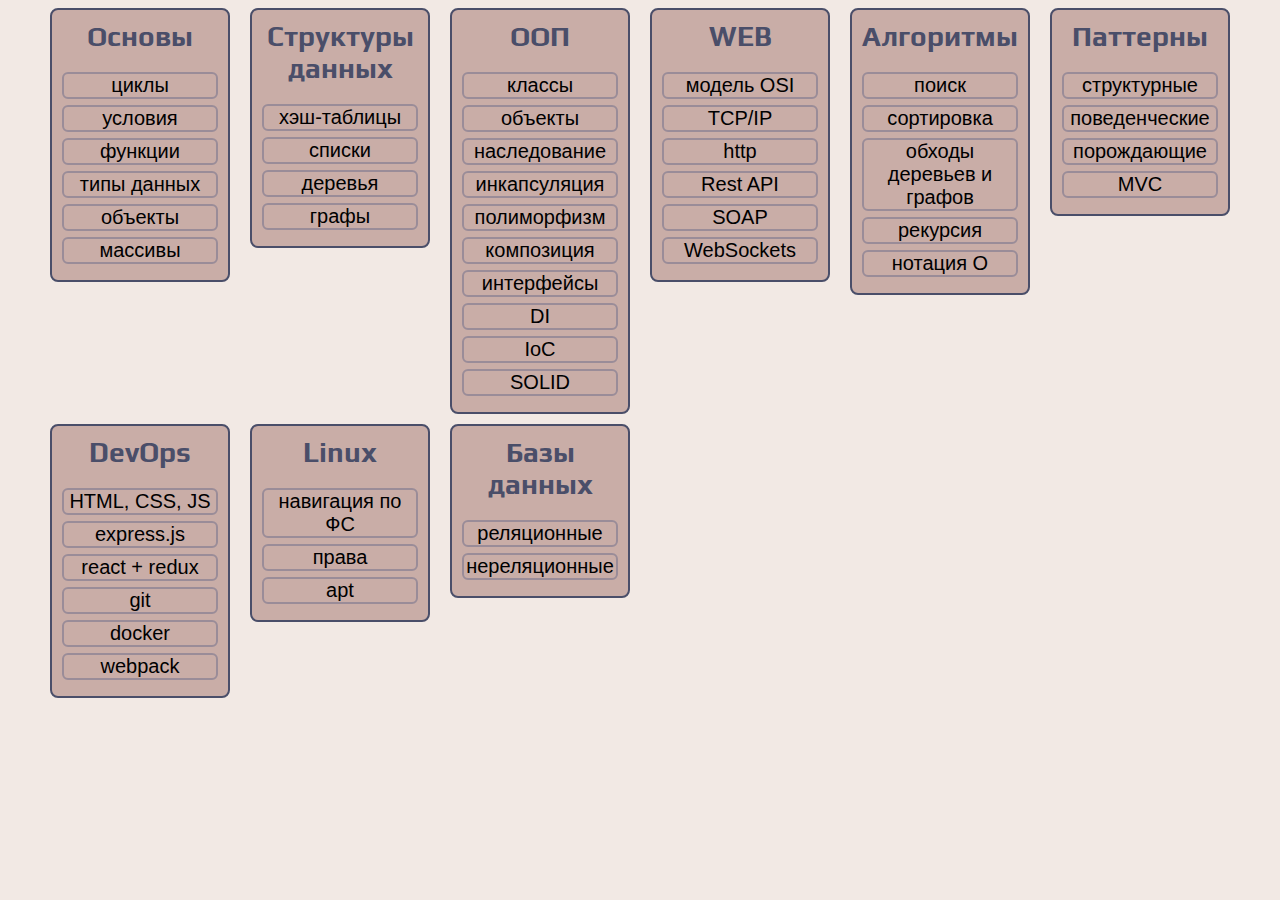
==== index.html @ ba3ed96c "first commit" ====
<!doctype html>
<html lang="en">
<head>
    <meta charset="UTF-8">
    <meta name="viewport" content="width=device-width, user-scalable=no, initial-scale=1.0, maximum-scale=1.0, minimum-scale=1.0">
    <meta http-equiv="X-UA-Compatible" content="ie=edge">
    <link rel="stylesheet" href="styles/index.css">
    <link href="https://fonts.googleapis.com/css2?family=Play:wght@700&family=Ubuntu+Condensed&display=swap" rel="stylesheet">
    <title>Main</title>
</head>
<body>
    <div class="container">
<!----------------Основы---------------->
        <div class="card">
            <div class="title">
                <p>Основы</p>
                <div class="subtitle" id="cycles" onclick="location.href='src/basics/cycles.html'">
                    <p>циклы</p>
                </div>
                <div class="subtitle" id="conditions" onclick="location.href='src/basics/conditions.html'">
                    <p>условия</p>
                </div>
                <div class="subtitle" id="functions" onclick="location.href='src/basics/functions.html'">
                    <p>функции</p>
                </div>
                <div class="subtitle" id="data-types" onclick="location.href='src/basics/data-types.html'">
                    <p>типы данных</p>
                </div>
                <div class="subtitle" id="objects" onclick="location.href='src/basics/objects.html'">
                    <p>объекты</p>
                </div>
                <div class="subtitle" id="arrays" onclick="location.href='src/basics/arrays.html'">
                    <p>массивы</p>
                </div>
            </div>
        </div>
<!-----------Структуры данных----------->
        <div class="card">
            <div class="title">
                <p>Структуры данных</p>
                <div class="subtitle" onclick="location.href='src/data-structures/.html'">
                    <p>хэш-таблицы</p>
                </div>
                <div class="subtitle" onclick="location.href='src/data-structures/.html'">
                    <p>списки</p>
                </div>
                <div class="subtitle" onclick="location.href='src/data-structures/.html'">
                    <p>деревья</p>
                </div>
                <div class="subtitle" onclick="location.href='src/data-structures/.html'">
                    <p>графы</p>
                </div>
            </div>
        </div>
<!-----------------ООП------------------>
        <div class="card">
            <div class="title">
                <p>ООП</p>
                <div class="subtitle" onclick="location.href='src/oop/.html'">
                    <p>классы</p>
                </div>
                <div class="subtitle" onclick="location.href='src/oop/.html'">
                    <p>объекты</p>
                </div>
                <div class="subtitle" onclick="location.href='src/oop/.html'">
                    <p>наследование</p>
                </div>
                <div class="subtitle" onclick="location.href='src/oop/.html'">
                    <p>инкапсуляция</p>
                </div>
                <div class="subtitle" onclick="location.href='src/oop/.html'">
                    <p>полиморфизм</p>
                </div>
                <div class="subtitle" onclick="location.href='src/oop/.html'">
                    <p>композиция</p>
                </div>
                <div class="subtitle" onclick="location.href='src/oop/.html'">
                    <p>интерфейсы</p>
                </div>
                <div class="subtitle" onclick="location.href='src/oop/.html'">
                    <p>DI</p>
                </div>
                <div class="subtitle" onclick="location.href='src/oop/.html'">
                    <p>IoC</p>
                </div>
                <div class="subtitle" onclick="location.href='src/oop/.html'">
                    <p>SOLID</p>
                </div>
            </div>
        </div>
<!-----------------WEB------------------>
        <div class="card">
            <div class="title">
                <p>WEB</p>
                <div class="subtitle" onclick="location.href='src/web/.html'">
                    <p>модель OSI</p>
                </div>
                <div class="subtitle" onclick="location.href='src/web/.html'">
                    <p>TCP/IP</p>
                </div>
                <div class="subtitle" onclick="location.href='src/web/.html'">
                    <p>http</p>
                </div>
                <div class="subtitle" onclick="location.href='src/web/.html'">
                    <p>Rest API</p>
                </div>
                <div class="subtitle" onclick="location.href='src/web/.html'">
                    <p>SOAP</p>
                </div>
                <div class="subtitle" onclick="location.href='src/web/.html'">
                    <p>WebSockets</p>
                </div>
            </div>
        </div>
<!--------------Алгоритмы--------------->
        <div class="card">
            <div class="title">
                <p>Алгоритмы</p>
                <div class="subtitle" onclick="location.href='src//.html'">
                    <p>поиск</p>
                </div>
                <div class="subtitle" onclick="location.href='src//.html'">
                    <p>сортировка</p>
                </div>
                <div class="subtitle" onclick="location.href='src//.html'">
                    <p>обходы деревьев и графов</p>
                </div>
                <div class="subtitle" onclick="location.href='src//.html'">
                    <p>рекурсия</p>
                </div>
                <div class="subtitle" onclick="location.href='src//.html'">
                    <p>нотация О</p>
                </div>
            </div>
        </div>
<!--------------Паттерны---------------->
        <div class="card">
            <div class="title">
                <p>Паттерны</p>
                <div class="subtitle" onclick="location.href='src//.html'">
                    <p>структурные</p>
                </div>
                <div class="subtitle" onclick="location.href='src//.html'">
                    <p>поведенческие</p>
                </div>
                <div class="subtitle" onclick="location.href='src//.html'">
                    <p>порождающие</p>
                </div>
                <div class="subtitle" onclick="location.href='src//.html'">
                    <p>MVC</p>
                </div>
            </div>
        </div>
<!----------------DevOps---------------->
        <div class="card">
            <div class="title">
                <p>DevOps</p>
                <div class="subtitle" onclick="location.href='src//.html'">
                    <p>HTML, CSS, JS</p>
                </div>
                <div class="subtitle" onclick="location.href='src//.html'">
                    <p>express.js</p>
                </div>
                <div class="subtitle" onclick="location.href='src//.html'">
                    <p>react + redux</p>
                </div>
                <div class="subtitle" onclick="location.href='src//.html'">
                    <p>git</p>
                </div>
                <div class="subtitle" onclick="location.href='src//.html'">
                    <p>docker</p>
                </div>
                <div class="subtitle" onclick="location.href='src//.html'">
                    <p>webpack</p>
                </div>
            </div>
        </div>
<!----------------Linux----------------->
        <div class="card">
            <div class="title">
                <p>Linux</p>
                <div class="subtitle" onclick="location.href='src//.html'">
                    <p>навигация по ФС</p>
                </div>
                <div class="subtitle" onclick="location.href='src//.html'">
                    <p>права</p>
                </div>
                <div class="subtitle" onclick="location.href='src//.html'">
                    <p>apt</p>
                </div>
            </div>
        </div>
<!-------------Базы данных-------------->
        <div class="card">
            <div class="title">
                <p>Базы данных</p>
                <div class="subtitle" onclick="location.href='src//.html'">
                    <p>реляционные</p>
                </div>
                <div class="subtitle" onclick="location.href='src//.html'">
                    <p>нереляционные</p>
                </div>
            </div>
        </div>
    </div>
</body>
</html>
---- styles/index.css ----
body{
    background-color: #f2e9e4;
    cursor: default;
}

.container{
    display: grid;
    /*grid-auto-flow: column;*/
    grid-template-columns: repeat( auto-fill, 200px);
    justify-content: center;
    grid-row-gap: 10px;
}

.card{
    background-color: #c9ada7;
    padding: 10px 10px 10px 10px;
    width: 156px;
    border-radius: 8px;
    border: 2px solid #4a4e69;
    align-self: start;
    justify-self: center;
}

.title > p{
    font-family: 'Play', sans-serif;
    font-weight: bold;
    font-size: 28px;
    margin: 0 0 20px 0;
    text-align: center;
    color: #4a4e69;
}

.subtitle > p{
    font-family: 'Ubuntu Condensed', sans-serif;
    font-size: 20px;
    border: 2px solid #9a8c98;
    border-radius: 6px;
    text-align: center;
    margin: 0 0 6px 0;
}

.subtitle > p:hover{
    cursor: pointer;
    border: 2px solid darkred;
    color: darkred;
}

#back-btn{
    font-family: 'Play', sans-serif;
    font-size: 20px;
    position: absolute;
    margin: 10px 0 0 20px;
}

#back-btn:hover{
    color: darkred;
    cursor: pointer;
}

/*------------------Заполненные--------------------*/
#cycles > p, #arrays > p{
    /*border: 2px solid #4a4e69;*/
    /*color: #4a4e69;*/
}
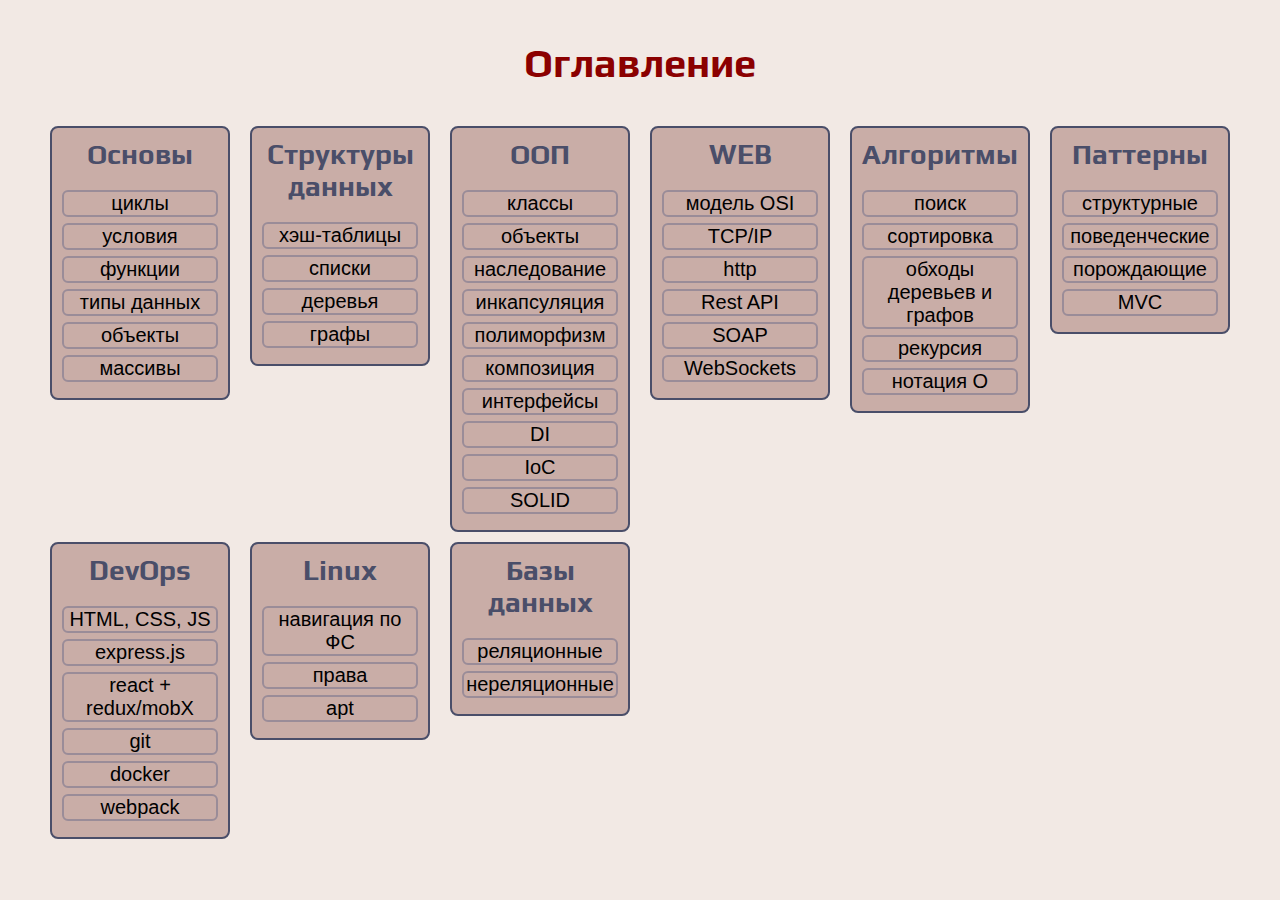
==== commit 43872701: "Добавление страницы о циклах" ====
--- a/index.html
+++ b/index.html
@@ -6,9 +6,11 @@
     <meta http-equiv="X-UA-Compatible" content="ie=edge">
     <link rel="stylesheet" href="styles/index.css">
     <link href="https://fonts.googleapis.com/css2?family=Play:wght@700&family=Ubuntu+Condensed&display=swap" rel="stylesheet">
-    <title>Main</title>
+    <link rel="shortcut icon" href="img/alien3.ico" type="image/x-icon">
+    <title>Главная</title>
 </head>
 <body>
+    <p class="content">Оглавление</p>
     <div class="container">
 <!----------------Основы---------------->
         <div class="card">
@@ -162,7 +164,7 @@
                     <p>express.js</p>
                 </div>
                 <div class="subtitle" onclick="location.href='src//.html'">
-                    <p>react + redux</p>
+                    <p>react + redux/mobX</p>
                 </div>
                 <div class="subtitle" onclick="location.href='src//.html'">
                     <p>git</p>
--- a/styles/index.css
+++ b/styles/index.css
@@ -1,6 +1,14 @@
 body{
     background-color: #f2e9e4;
     cursor: default;
+}
+
+.content{
+    font-family: 'Play', sans-serif;
+    font-weight: bold;
+    font-size: 40px;
+    color: darkred;
+    text-align: center;
 }
 
 .container{
@@ -45,16 +53,16 @@
     color: darkred;
 }
 
-#back-btn{
-    font-family: 'Play', sans-serif;
-    font-size: 20px;
-    position: absolute;
-    margin: 10px 0 0 20px;
-}
 
-#back-btn:hover{
-    color: darkred;
-    cursor: pointer;
+
+@media (max-width: 400px) {
+    .card{
+        width: 240px;
+    }
+
+    .subtitle > p{
+        margin: 0 40px 6px 40px;
+    }
 }
 
 /*------------------Заполненные--------------------*/
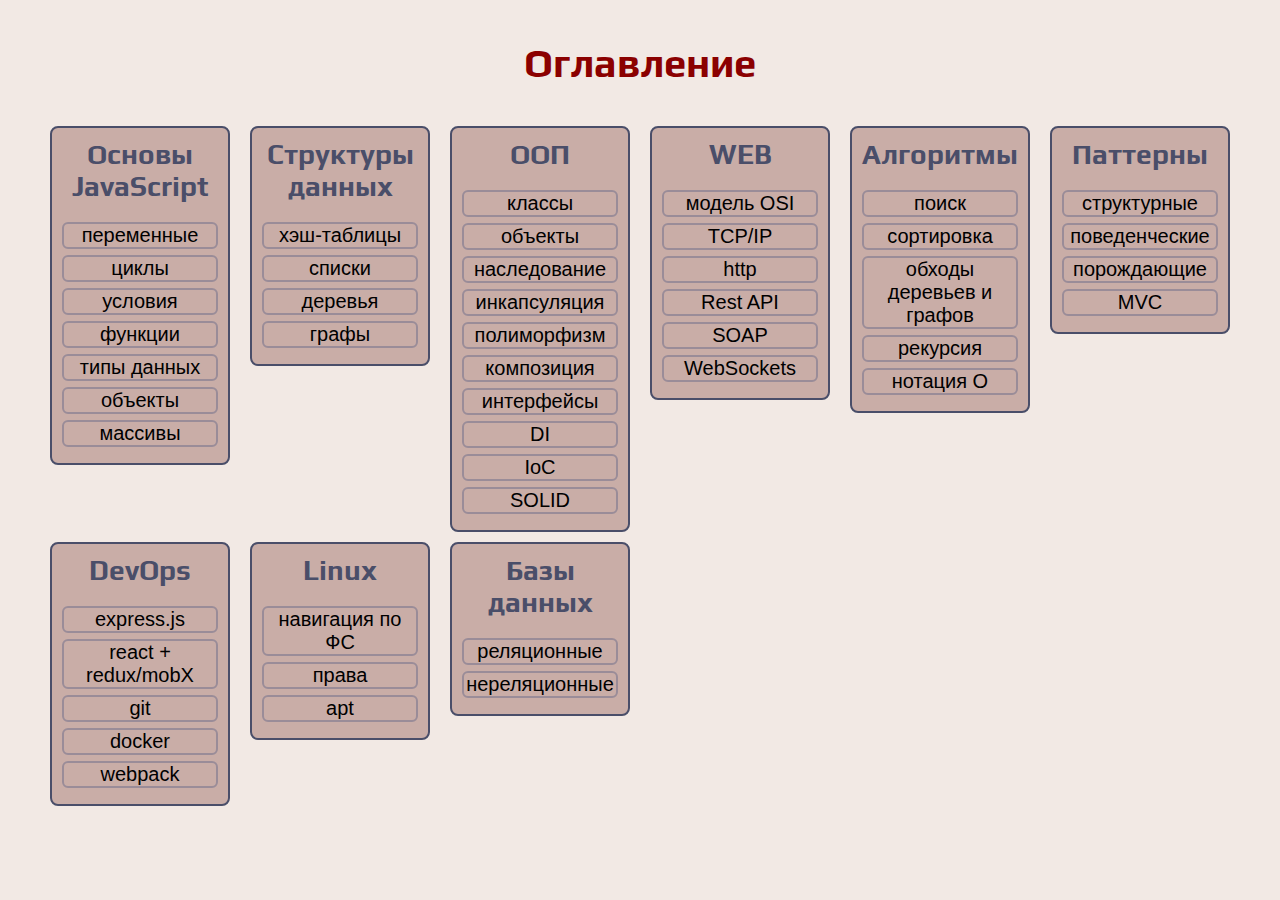
==== commit 1aa2df09: "Заполнение статьи о циклах" ====
--- a/index.html
+++ b/index.html
@@ -15,7 +15,10 @@
 <!----------------Основы---------------->
         <div class="card">
             <div class="title">
-                <p>Основы</p>
+                <p>Основы JavaScript</p>
+                <div class="subtitle" id="variables" onclick="location.href='src/basics/variables.html'">
+                    <p>переменные</p>
+                </div>
                 <div class="subtitle" id="cycles" onclick="location.href='src/basics/cycles.html'">
                     <p>циклы</p>
                 </div>
@@ -157,9 +160,6 @@
         <div class="card">
             <div class="title">
                 <p>DevOps</p>
-                <div class="subtitle" onclick="location.href='src//.html'">
-                    <p>HTML, CSS, JS</p>
-                </div>
                 <div class="subtitle" onclick="location.href='src//.html'">
                     <p>express.js</p>
                 </div>
--- a/styles/index.css
+++ b/styles/index.css
@@ -66,7 +66,10 @@
 }
 
 /*------------------Заполненные--------------------*/
-#cycles > p, #arrays > p{
-    /*border: 2px solid #4a4e69;*/
-    /*color: #4a4e69;*/
-}+/*#cycles > p, #arrays > p{*/
+/*    border: 2px solid #4a4e69;*/
+/*}*/
+
+/*#cycles > p:hover, #arrays > p:hover{*/
+/*    border: 2px solid darkred;*/
+/*}*/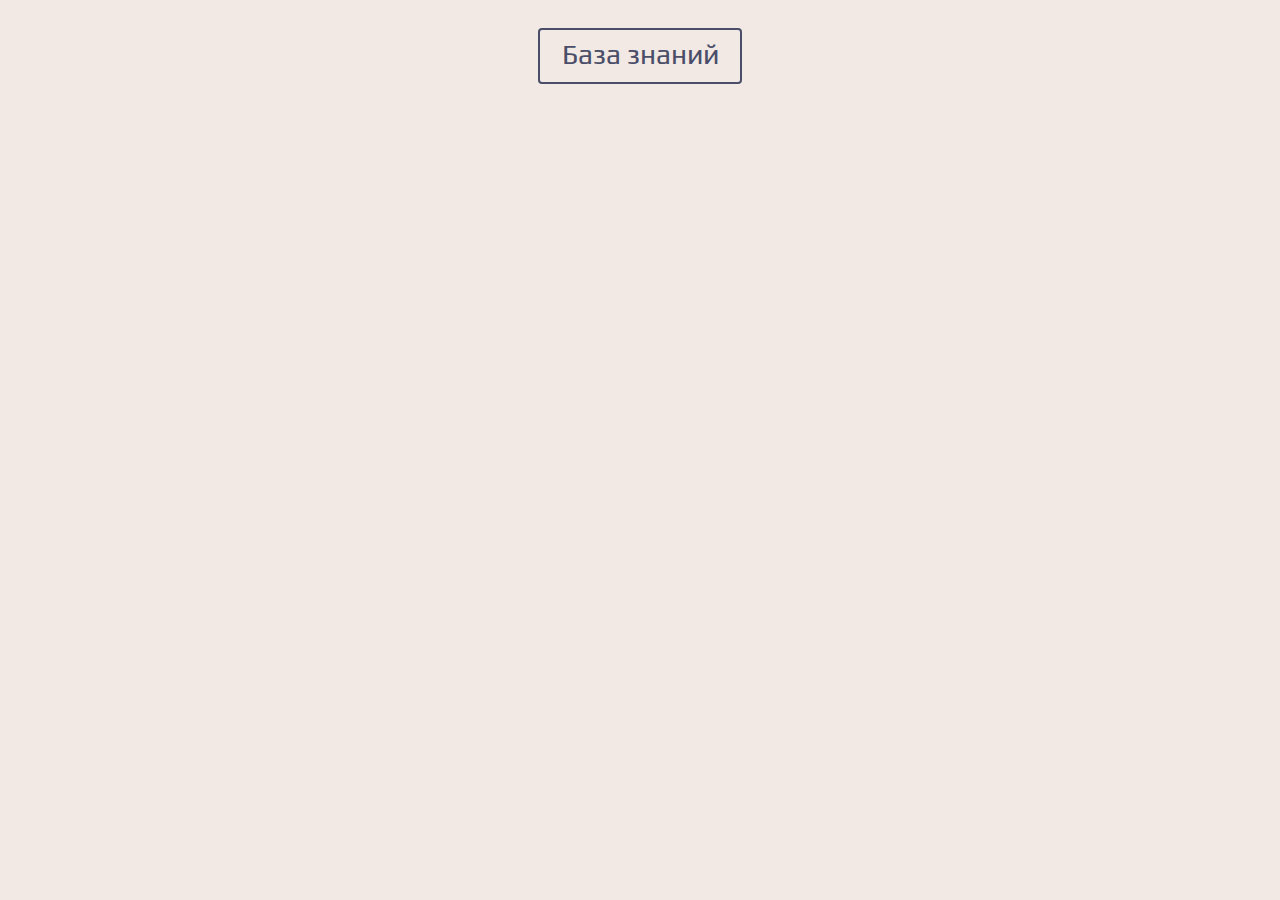
==== commit a1e5efdc: "перенос базы знаний на отдельную страницу" ====
--- a/index.html
+++ b/index.html
@@ -10,200 +10,12 @@
     <title>Главная</title>
 </head>
 <body>
-    <p class="content">Оглавление</p>
     <div class="container">
-<!----------------Основы---------------->
-        <div class="card">
-            <div class="title">
-                <p>Основы JavaScript</p>
-                <div class="subtitle" id="variables" onclick="location.href='src/basics/variables.html'">
-                    <p>переменные</p>
-                </div>
-                <div class="subtitle" id="cycles" onclick="location.href='src/basics/cycles.html'">
-                    <p>циклы</p>
-                </div>
-                <div class="subtitle" id="conditions" onclick="location.href='src/basics/conditions.html'">
-                    <p>условия</p>
-                </div>
-                <div class="subtitle" id="functions" onclick="location.href='src/basics/functions.html'">
-                    <p>функции</p>
-                </div>
-                <div class="subtitle" id="data-types" onclick="location.href='src/basics/data-types.html'">
-                    <p>типы данных</p>
-                </div>
-                <div class="subtitle" id="objects" onclick="location.href='src/basics/objects.html'">
-                    <p>объекты</p>
-                </div>
-                <div class="subtitle" id="arrays" onclick="location.href='src/basics/arrays.html'">
-                    <p>массивы</p>
-                </div>
-            </div>
+
+        <div class="knowledge-base" onclick="location.href='src/content.html'">
+            База знаний
         </div>
-<!-----------Структуры данных----------->
-        <div class="card">
-            <div class="title">
-                <p>Структуры данных</p>
-                <div class="subtitle" onclick="location.href='src/data-structures/.html'">
-                    <p>хэш-таблицы</p>
-                </div>
-                <div class="subtitle" onclick="location.href='src/data-structures/.html'">
-                    <p>списки</p>
-                </div>
-                <div class="subtitle" onclick="location.href='src/data-structures/.html'">
-                    <p>деревья</p>
-                </div>
-                <div class="subtitle" onclick="location.href='src/data-structures/.html'">
-                    <p>графы</p>
-                </div>
-            </div>
-        </div>
-<!-----------------ООП------------------>
-        <div class="card">
-            <div class="title">
-                <p>ООП</p>
-                <div class="subtitle" onclick="location.href='src/oop/.html'">
-                    <p>классы</p>
-                </div>
-                <div class="subtitle" onclick="location.href='src/oop/.html'">
-                    <p>объекты</p>
-                </div>
-                <div class="subtitle" onclick="location.href='src/oop/.html'">
-                    <p>наследование</p>
-                </div>
-                <div class="subtitle" onclick="location.href='src/oop/.html'">
-                    <p>инкапсуляция</p>
-                </div>
-                <div class="subtitle" onclick="location.href='src/oop/.html'">
-                    <p>полиморфизм</p>
-                </div>
-                <div class="subtitle" onclick="location.href='src/oop/.html'">
-                    <p>композиция</p>
-                </div>
-                <div class="subtitle" onclick="location.href='src/oop/.html'">
-                    <p>интерфейсы</p>
-                </div>
-                <div class="subtitle" onclick="location.href='src/oop/.html'">
-                    <p>DI</p>
-                </div>
-                <div class="subtitle" onclick="location.href='src/oop/.html'">
-                    <p>IoC</p>
-                </div>
-                <div class="subtitle" onclick="location.href='src/oop/.html'">
-                    <p>SOLID</p>
-                </div>
-            </div>
-        </div>
-<!-----------------WEB------------------>
-        <div class="card">
-            <div class="title">
-                <p>WEB</p>
-                <div class="subtitle" onclick="location.href='src/web/.html'">
-                    <p>модель OSI</p>
-                </div>
-                <div class="subtitle" onclick="location.href='src/web/.html'">
-                    <p>TCP/IP</p>
-                </div>
-                <div class="subtitle" onclick="location.href='src/web/.html'">
-                    <p>http</p>
-                </div>
-                <div class="subtitle" onclick="location.href='src/web/.html'">
-                    <p>Rest API</p>
-                </div>
-                <div class="subtitle" onclick="location.href='src/web/.html'">
-                    <p>SOAP</p>
-                </div>
-                <div class="subtitle" onclick="location.href='src/web/.html'">
-                    <p>WebSockets</p>
-                </div>
-            </div>
-        </div>
-<!--------------Алгоритмы--------------->
-        <div class="card">
-            <div class="title">
-                <p>Алгоритмы</p>
-                <div class="subtitle" onclick="location.href='src//.html'">
-                    <p>поиск</p>
-                </div>
-                <div class="subtitle" onclick="location.href='src//.html'">
-                    <p>сортировка</p>
-                </div>
-                <div class="subtitle" onclick="location.href='src//.html'">
-                    <p>обходы деревьев и графов</p>
-                </div>
-                <div class="subtitle" onclick="location.href='src//.html'">
-                    <p>рекурсия</p>
-                </div>
-                <div class="subtitle" onclick="location.href='src//.html'">
-                    <p>нотация О</p>
-                </div>
-            </div>
-        </div>
-<!--------------Паттерны---------------->
-        <div class="card">
-            <div class="title">
-                <p>Паттерны</p>
-                <div class="subtitle" onclick="location.href='src//.html'">
-                    <p>структурные</p>
-                </div>
-                <div class="subtitle" onclick="location.href='src//.html'">
-                    <p>поведенческие</p>
-                </div>
-                <div class="subtitle" onclick="location.href='src//.html'">
-                    <p>порождающие</p>
-                </div>
-                <div class="subtitle" onclick="location.href='src//.html'">
-                    <p>MVC</p>
-                </div>
-            </div>
-        </div>
-<!----------------DevOps---------------->
-        <div class="card">
-            <div class="title">
-                <p>DevOps</p>
-                <div class="subtitle" onclick="location.href='src//.html'">
-                    <p>express.js</p>
-                </div>
-                <div class="subtitle" onclick="location.href='src//.html'">
-                    <p>react + redux/mobX</p>
-                </div>
-                <div class="subtitle" onclick="location.href='src//.html'">
-                    <p>git</p>
-                </div>
-                <div class="subtitle" onclick="location.href='src//.html'">
-                    <p>docker</p>
-                </div>
-                <div class="subtitle" onclick="location.href='src//.html'">
-                    <p>webpack</p>
-                </div>
-            </div>
-        </div>
-<!----------------Linux----------------->
-        <div class="card">
-            <div class="title">
-                <p>Linux</p>
-                <div class="subtitle" onclick="location.href='src//.html'">
-                    <p>навигация по ФС</p>
-                </div>
-                <div class="subtitle" onclick="location.href='src//.html'">
-                    <p>права</p>
-                </div>
-                <div class="subtitle" onclick="location.href='src//.html'">
-                    <p>apt</p>
-                </div>
-            </div>
-        </div>
-<!-------------Базы данных-------------->
-        <div class="card">
-            <div class="title">
-                <p>Базы данных</p>
-                <div class="subtitle" onclick="location.href='src//.html'">
-                    <p>реляционные</p>
-                </div>
-                <div class="subtitle" onclick="location.href='src//.html'">
-                    <p>нереляционные</p>
-                </div>
-            </div>
-        </div>
+
     </div>
 </body>
 </html>--- a/styles/index.css
+++ b/styles/index.css
@@ -2,58 +2,30 @@
     background-color: #f2e9e4;
     cursor: default;
 }
-
-.content{
-    font-family: 'Play', sans-serif;
-    font-weight: bold;
-    font-size: 40px;
-    color: darkred;
-    text-align: center;
+.container{
+    display: grid;
+    justify-content: center;
 }
 
-.container{
-    display: grid;
-    /*grid-auto-flow: column;*/
-    grid-template-columns: repeat( auto-fill, 200px);
-    justify-content: center;
-    grid-row-gap: 10px;
+.knowledge-base{
+    width: 200px;
+    height: 44px;
+    font-family: 'Play', sans-serif;
+    font-size: 28px;
+    color: #4a4e69;
+    border: 2px solid #4a4e69;
+    border-radius: 4px;
+    text-align: center;
+    padding-top: 8px;
+    margin: 20px 0 0 0;
 }
 
-.card{
-    background-color: #c9ada7;
-    padding: 10px 10px 10px 10px;
-    width: 156px;
-    border-radius: 8px;
+.knowledge-base:hover{
+    color: #f2e9e4;
     border: 2px solid #4a4e69;
-    align-self: start;
-    justify-self: center;
+    background-color: #4a4e69;
+    cursor: pointer;
 }
-
-.title > p{
-    font-family: 'Play', sans-serif;
-    font-weight: bold;
-    font-size: 28px;
-    margin: 0 0 20px 0;
-    text-align: center;
-    color: #4a4e69;
-}
-
-.subtitle > p{
-    font-family: 'Ubuntu Condensed', sans-serif;
-    font-size: 20px;
-    border: 2px solid #9a8c98;
-    border-radius: 6px;
-    text-align: center;
-    margin: 0 0 6px 0;
-}
-
-.subtitle > p:hover{
-    cursor: pointer;
-    border: 2px solid darkred;
-    color: darkred;
-}
-
-
 
 @media (max-width: 400px) {
     .card{
@@ -64,12 +36,3 @@
         margin: 0 40px 6px 40px;
     }
 }
-
-/*------------------Заполненные--------------------*/
-/*#cycles > p, #arrays > p{*/
-/*    border: 2px solid #4a4e69;*/
-/*}*/
-
-/*#cycles > p:hover, #arrays > p:hover{*/
-/*    border: 2px solid darkred;*/
-/*}*/